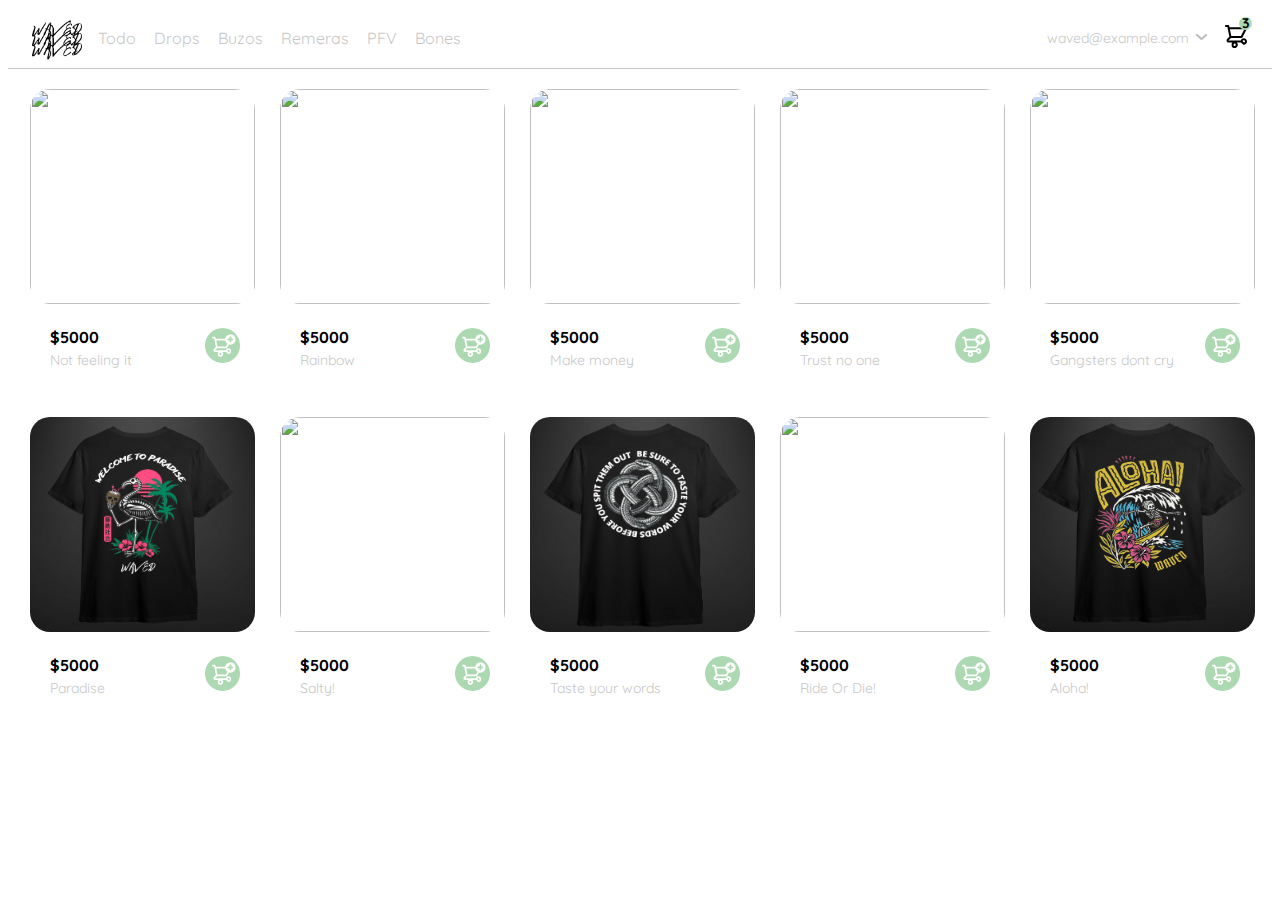
==== Waved-main/index.html @ 40919431 "first commit" ====
<!DOCTYPE html>
<html lang="en">
<head>
    <meta charset="UTF-8">
    <meta http-equiv="X-UA-Compatible" content="IE=edge">
    <meta name="viewport" content="width=device-width, initial-scale=1.0">
    <link rel="preconnect" href="https://fonts.gstatic.com" crossorigin>
    <link href="https://fonts.googleapis.com/css2?family=Quicksand:wght@300;500;700&display=swap" rel="stylesheet">
    <link rel="stylesheet" href="./styles.css">
    <title>Waved Authentic Brand</title>
</head>
<body>
    <nav>


        <div class="navbar-left">
            <img src="./logos/wavedd.svg.png" alt="logo" class="logo">

            <ul>
                <li>
                    <a href="-">Todo</a>
                </li>
                <li>
                    <a href="-">Drops</a>
                </li>
                <li>
                    <a href="-">Buzos</a>
                </li>
                <li>
                    <a href="-">Remeras</a>
                </li>
                <li>
                    <a href="-">PFV</a>
                </li>
                <li>
                    <a href="-">Bones</a>
                </li>
            </ul>
        </div>

        <div class="navbar-right">
            <ul>
            <li class="navbar-email">waved@example.com <img src="./icons/flechita.svg" alt=""></li>
            <li class="navbar-cart">
                <img src="./icons/icon_shopping_cart.svg" alt="carrito">
                <div>3</div>
            </li>
        </ul>
        </div>

        <div class="desktop inactive">
            <ul>
                <li>
                    <a href="/" class="title">My orders</a>
                </li>
                <li>
                    <a href="/">My account</a>
                </li>
                <li>
                    <a href="/">Sign Out</a>
                </li>
            </ul>
        </div>
    </nav>

    
    <aside class="product inactive">
        <div class="arrow">
            <img src="./icons/flechita.svg" alt="arrow">
            <p class="title">My order</p>
        </div>
        <div class="my-order-content">

            <div class="darken inactive"></div>

            <div class="shopping-cart">
            <figure>
                <img src="./logos/aloha!.PNG" alt="">
            </figure>
            <p>Aloha!</p>
            <p>$5.000</p>
            <img src="./icons/icon_close.png" alt="close" class="close">
        </div>

        <div class="shopping-cart">
            <figure>
                <img src="./logos/paradise.PNG" alt="">
            </figure>
            <p>Paradise!</p>
            <p>$5.000</p>
            <img src="./icons/icon_close.png" alt="close" class="close">

        </div>

        <div class="shopping-cart">
            <figure>
                <img src="./logos/salty.PNG" alt="">
            </figure>
            <p>Salty!</p>
            <p>$5.000</p>
            <img src="./icons/icon_close.png" alt="close" class="close">

        </div>
    </div>
    <div class="order">
        <p>
            <span>Total</span>
        </p>
        <p>
            $15.000
        </p>
    </div>
</div>
            <button class="primary-button add-to-cart"> 
                Checkout
            </button>
        </div>
    </aside>

    <aside class="product-detail inactive">
        <img src="./icons/icon_close.png" alt="close" class="product-close">
        <img src="./logos/paradise.PNG" alt="paradise">
        <div class="info">
            <p>$5.000</p>
            <p>Paradise!</p>
            <p>Remera diseñada desde 0 por Waved. Confeccionada con la mas alta calidad de materiales del mercado. WorlWide Shipping.</p>
            <button class="primary-button add-to-cart"> 
                <img src="./icons/bt_add_to_cart.svg" alt="add-cart">
                Add to cart
            </button>
        </div>
    </aside>

    <section class="main-container">
        <div class="cards-container">

            
        </div>
    </section>

    <script src="./main.js"></script>
</body>
</html>
---- Waved-main/styles.css ----
:root {
    --white: #ffffff;
    --black: #000000;
    --very-light-pink: #c7c7c7;
    --text-input-field: #f7f7f7;
    --dark: #232830;
    --hospital-green: #acd9b2;
    --sm: 14px;
    --md: 16px;
    --lg: 18px;
}
body {
    font-family: 'Quicksand', sans-serif;
    overflow-x: hidden
}

.inactive {
    display: none;
}


nav {
    display: flex;
    justify-content: space-between;
    padding: 0 24px;
    height: 60px;
    border-bottom: 1px solid var(--very-light-pink);
}
.darken{
    width: 100%;
    height: calc(100%);
    position: fixed;
    top: 0;
    background-color: rgba(0, 0, 0, 0.5);
}
.logo {
    width: 50px;
    height: 40px;
    margin-right: 7px;
    margin-top:12px;
    margin-left: 0px;
    padding-left: 0;
}
.navbar-left ul,
.navbar-right ul {
    list-style: none;
    padding: 0;
    margin-top: 0px;
    display: flex;
    align-items: center;
    height: 60px;
}
.navbar-left {
    display: flex;
    margin-left: 0px;
}
.navbar-left ul li a,
.navbar-right ul li a {
    text-decoration: none;
    color: var(--very-light-pink);
    border: 1px solid var(--white);
    padding: 8px;
    border-radius: 8px;
}
.navbar-left ul li a:hover,
.navbar-right ul li a:hover {
    border: 1px solid var(--white);
    color: var(--black);
}
.navbar-email {
    color: var(--very-light-pink);
    font-size: var(--sm);
    margin-right: 10px;
    cursor: pointer;
}
.navbar-email img {
    margin-left: 5px;
    transform: rotate(90deg);
}
.navbar-cart {
    position: relative;
    margin-left: 9px;
    cursor: pointer;
}
.navbar-cart:hover {
filter: invert(69%) sepia(22%) saturate(592%) hue-rotate(77deg)
brightness(97%) contrast(90%);
}
.navbar-cart div {
    width: 13px;
    height: 13px;
    background-color: var(--hospital-green);
    border-radius: 50%;
    font-size: var(--sm);
    font-weight: bold;
    position: absolute;
    top: -7px;
    right: -4px;
    display: flex;
    justify-content: center;
    align-items: center;
    cursor: pointer;
}


.desktop {
    position: absolute;
    top: 68px;
    right: 90px;
    background: var(--white);
    width: 100px;
    height: auto;
    border: 1px solid var(--very-light-pink);
    border-radius: 6px;
    padding: 20px 20px 0px 20px;
}
.desktop ul {
    list-style: none;
    padding: 0;
    margin: 0;
}
.desktop ul li {
    text-align: end;
    font-weight: bold;
}
.desktop ul li:nth-child(1),
.desktop ul li:nth-child(2) {
    font-weight: bold;
}
.desktop ul li:last-child {
    padding-top: 20px;
    border-top: 1px solid var(--very-light-pink);
}
.desktop ul li:last-child a {
    color: var(--hospital-green);
    font-size: var(--sm);
}
.desktop ul li a {
    color: var(--black);
    font-size: var(--sm);
    text-decoration: none;
    margin-bottom: 20px;
    display: inline-block;
}
/* Product detail aside */



.product{
    width: 360px;
    padding: 6px 24px;
    box-sizing: border-box;
    position: absolute;
    right: 0;
    background: var(--white);
}
.arrow {
    display: flex;
}
.arrow img {
    transform: rotate(180deg);
    margin-right: 14px;
    margin-bottom: 0px;
}
.title {
    font-size: var(--lg);
    font-weight: bold;
    margin-top: 0;
    margin-bottom: 2px;
    text-align: center;
}
.order {
    display: grid;
    grid-template-columns: auto 1fr;
    gap: 16px;
    align-items: center;
    background-color: var(--text-input-field);
    margin-bottom: 24px;
    border-radius: 8px;
    padding: 0 24px;

}
.order p:nth-child(1) {
    display: flex;
    flex-direction: column;
}

.order p span:nth-child(1) {
    font-size: var(--md);
    font-weight: bold;
}
.order p:nth-child(2) {
    text-align: end;
    font-weight: bold;
}
.shopping-cart figure img {
    width: 70px;
    height: 70px;
    border-radius: 20px;
    object-fit: cover;

}
.shopping-cart p:nth-child(2) {
    color: var(--very-light-pink);
}
.shopping-cart p:nth-child(3) {
    font-size: var(--md);
    font-weight: bold;
}
.shopping-cart {
    display: grid;
    grid-template-columns: auto 1fr auto auto;
    gap: 16px;
    margin-bottom: 1px;
    align-items: center;

}
.shopping-cart figure {
    margin: 0;

}
.primary-button {
    height: 50px;
    width: 100%;
    border: none;
    border-radius: 8px;
    color: var(--white);
    font-size: var(--md);
    font-weight: bold;
    background-color: var(--black);
    cursor: pointer;
    margin-bottom: 0;
    margin-top: 0;
}
.close {
    margin-right: 6px;
}

/* Productos! */

.cards-container {
    display: grid;
    grid-template-columns: repeat(auto-fill, 220px);
    gap: 30px;
    place-content: center;
    margin-top: 20px;
}
.product-card {
    width: 250px;
}

.product-card img {
    width: 225px;
    height: 215px;
    border-radius: 20px;
    margin-left: 0px;
    place-content: center;
    cursor: pointer;

}

.product-info {
    display: flex;
    justify-content: space-between;
    align-items: center;
    margin-right: 40px;
}
.product-info figure {
    margin: 0;
    margin-left: 10px;
}
.product-info figure img {
    width: 35px;
    height: 35px;
    margin-left: 5px;
    margin: 1rem 0;
    padding: 0.25rem 0;
    cursor: pointer;
}
.product-info div p:nth-child(1) {
    font-weight: bold;
    font-size: var(--md);
    margin-top: 0px;
    margin-bottom: 4px;
    margin-left: 20px;
}
.product-info div p:nth-child(2) {
    font-size: var(--sm);
    margin-top: 0;
    margin-bottom: 0;
    color: var(--very-light-pink);
    margin-left: 20px;
}

/* DETALLES DEL PRODUCTO */
.product-detail{
    width: 360px;
    padding-bottom: 24px;
    position: absolute;
    right: 0;
    background: var(--white);
    border-radius: 10px;

}
.product-detail > img:nth-child(1) {
    position: absolute;
    top: 12px;
    left: 12px;
}
.product-detail > img:nth-child(1):hover
{
    cursor: pointer;
}
.product-detail > img:nth-child(2) {
    width: 100%;
    height: 350px;
    object-fit: cover;
    border-radius: 0 0 20px 20px;
}
.product-close {
    display: flex;
    justify-content: center;
    align-items: center;
    top: 20px;
    left: 20px;
    position: absolute;
    background-color: var(--white);
    width: 9px;
    height: 9px;
    padding: 8px;
    border-radius: 50%;
    border: 1px solid var(--very-light-pink);
}
.info {
    margin: 24px 24px 0 24px;
}
.info p:nth-child(1) {
    font-weight: bold;
    font-size: var(--md);
    margin-top: 0;
    margin-bottom: 4px;
    text-align: center;
}
.info p:nth-child(2) {
    color: var(--very-light-pink);
    font-size: var(--md);
    margin-top: 0;
    margin-bottom: 20px;
    text-align: center;
}
.info p:nth-child(3) {
    color: var(--very-light-pink);
    font-size: var(--sm);
    margin-top: 0;
    margin-bottom: 20px;
    text-align: center;
}
.primary-button {
    height: 50px;
    width: 100%;
    border: none;
    border-radius: 8px;
    color: var(--white);
    font-size: var(--md);
    font-weight: bold;
    background-color: var(--hospital-green);
    cursor: pointer;
}
.add-to-cart {
    display: flex;
    align-items: center;
    justify-content: center;
}


@media (max-width: 640px) {
    .menu {
        display: block;
    }
    .navbar-left ul {
        display: none;
    }
    .navbar-email {
        display: none;
    }
    .desktop {
        display: none;
    }
    .product {
        width: 100%;
    }
    .cards-container {
        grid-template-columns: repeat(auto-fill, 140px);
    }
    .product-card {
        width: 140px;
    }
    .product-card img {
        width: 140px;
        height: 140px;
    }

}
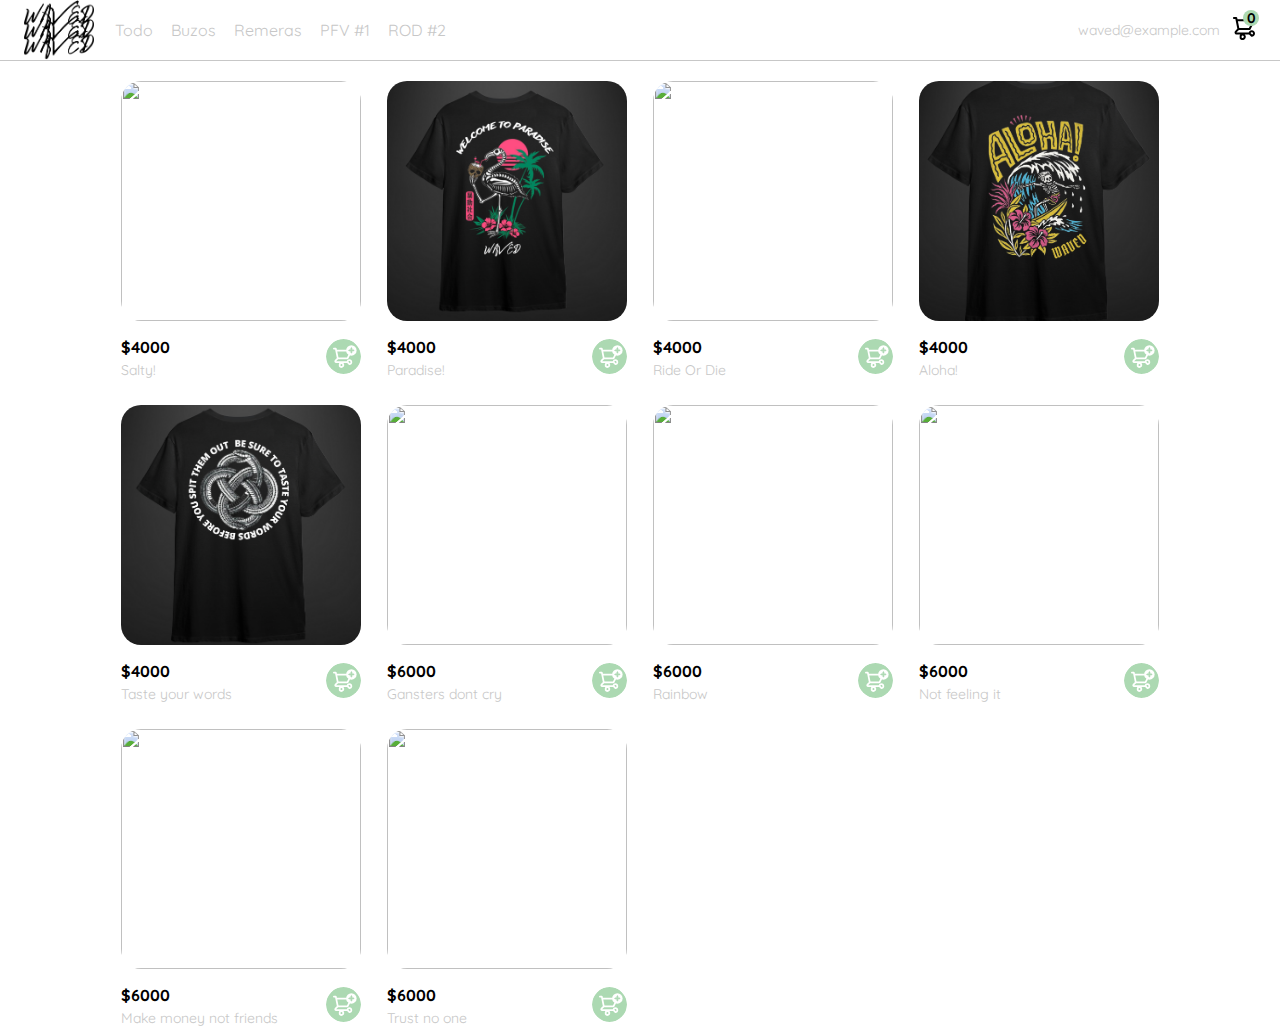
==== commit 55bc116e: ""Agregado funcionalidad carrito"" ====
--- a/Waved-main/index.html
+++ b/Waved-main/index.html
@@ -11,133 +11,136 @@
 </head>
 <body>
     <nav>
-
-
-        <div class="navbar-left">
-            <img src="./logos/wavedd.svg.png" alt="logo" class="logo">
-
-            <ul>
-                <li>
-                    <a href="-">Todo</a>
-                </li>
-                <li>
-                    <a href="-">Drops</a>
-                </li>
-                <li>
-                    <a href="-">Buzos</a>
-                </li>
-                <li>
-                    <a href="-">Remeras</a>
-                </li>
-                <li>
-                    <a href="-">PFV</a>
-                </li>
-                <li>
-                    <a href="-">Bones</a>
-                </li>
-            </ul>
-        </div>
-
-        <div class="navbar-right">
-            <ul>
-            <li class="navbar-email">waved@example.com <img src="./icons/flechita.svg" alt=""></li>
-            <li class="navbar-cart">
-                <img src="./icons/icon_shopping_cart.svg" alt="carrito">
-                <div>3</div>
+    <img src="./icons/icon_menu.svg" alt="menu" class="menu">
+    <div class="mobile-menu inactive">
+        <ul>
+            <li>
+            <a href="/">Todo</a>
+            </li>
+            <li>
+            <a href="/">Buzos</a>
+            </li>
+            <li>
+            <a href="/">Remeras</a>
+            </li>
+            <li>
+            <a href="/">PFV #1</a>
+            </li>
+            <li>
+            <a href="/">ROD #2</a>
+            </li>
+        </ul>
+        <ul>
+            <li>
+            <a href="/">Mis ordenes</a>
+            </li>
+            <li>
+            <a href="/">Mi cuenta</a>
+            </li>
+        </ul>
+        <ul>
+            <li>
+            <a href="/" class="email">Waved@example.com</a>
+            </li>
+            <li>
+            <a href="/" class="sign-out">Salir</a>
             </li>
         </ul>
         </div>
-
-        <div class="desktop inactive">
-            <ul>
-                <li>
-                    <a href="/" class="title">My orders</a>
-                </li>
-                <li>
-                    <a href="/">My account</a>
-                </li>
-                <li>
-                    <a href="/">Sign Out</a>
-                </li>
-            </ul>
+    <div class="navbar-left">
+        <img src="./logos/wavedd.svg.png" alt="logo" class="logo">
+        <ul>
+        <li>
+            <a href="/">Todo</a>
+        </li>
+        <li>
+            <a href="/">Buzos</a>
+        </li>
+        <li>
+            <a href="/">Remeras</a>
+        </li>
+        <li>
+            <a href="/">PFV #1</a>
+        </li>
+        <li>
+            <a href="/">ROD #2</a>
+        </li>
+        </ul>
+    </div>
+    <div class="navbar-right">
+        <ul>
+        <li class="navbar-email">waved@example.com
+        </li>
+        <li class="navbar-shopping-cart">
+            <img src="./icons/icon_shopping_cart.svg" alt="shopping cart">
+            <div>
+            0
+            </div>
+        </li>
+        </ul>
+    </div>
+    <div class="desktop-menu inactive">
+        <ul>
+            <li>
+            <a href="/" class="title">Mis ordenes</a>
+            </li>
+            <li>
+            <a href="/">Mi cuenta</a>
+            </li>
+            <li>
+            <a href="/">Salir</a>
+            </li>
+        </ul>
         </div>
     </nav>
 
-    
-    <aside class="product inactive">
-        <div class="arrow">
-            <img src="./icons/flechita.svg" alt="arrow">
-            <p class="title">My order</p>
-        </div>
-        <div class="my-order-content">
-
-            <div class="darken inactive"></div>
-
-            <div class="shopping-cart">
-            <figure>
-                <img src="./logos/aloha!.PNG" alt="">
-            </figure>
-            <p>Aloha!</p>
-            <p>$5.000</p>
-            <img src="./icons/icon_close.png" alt="close" class="close">
-        </div>
-
-        <div class="shopping-cart">
-            <figure>
-                <img src="./logos/paradise.PNG" alt="">
-            </figure>
-            <p>Paradise!</p>
-            <p>$5.000</p>
-            <img src="./icons/icon_close.png" alt="close" class="close">
-
-        </div>
-
-        <div class="shopping-cart">
-            <figure>
-                <img src="./logos/salty.PNG" alt="">
-            </figure>
-            <p>Salty!</p>
-            <p>$5.000</p>
-            <img src="./icons/icon_close.png" alt="close" class="close">
-
-        </div>
+    <aside class="product-detail inactive">
+    <div class="title-container">
+        <img src="./icons/flechita.svg" alt="arrow">
+        <p class="title">Mi compra</p>
     </div>
-    <div class="order">
+    <div class="my-order-content">
+    </div>
+        <div class="order">
         <p>
             <span>Total</span>
         </p>
-        <p>
-            $15.000
-        </p>
+        <p class="total">$560.00</p>
+        </div>
+    <div class="button-product-detail--container">
+        <button class="primary-button">
+        Finalizar compra
+        </button>
     </div>
-</div>
-            <button class="primary-button add-to-cart"> 
-                Checkout
-            </button>
-        </div>
     </aside>
-
-    <aside class="product-detail inactive">
-        <img src="./icons/icon_close.png" alt="close" class="product-close">
-        <img src="./logos/paradise.PNG" alt="paradise">
-        <div class="info">
-            <p>$5.000</p>
-            <p>Paradise!</p>
-            <p>Remera diseñada desde 0 por Waved. Confeccionada con la mas alta calidad de materiales del mercado. WorlWide Shipping.</p>
-            <button class="primary-button add-to-cart"> 
-                <img src="./icons/bt_add_to_cart.svg" alt="add-cart">
-                Add to cart
-            </button>
-        </div>
+    <aside class="product-detail-left inactive">
+    <div class="product-detail-close">
+        <img src="./icons/icon_close.png" alt="close">
+    </div>
+    <img src="https://images.pexels.com/photos/276517/pexels-photo-276517.jpeg?auto=compress&cs=tinysrgb&dpr=2&h=650&w=940" alt="bike">
+    <div class="product-info-left">
+        <p>$35,00</p>
+        <p>Bike</p>
+        <p>With its practical position, this bike also fulfills a decorative function, add your hall or workspace.</p>
+        <button class="primary-button add-to-cart-button">
+        <img src="./icons/bt_add_to_cart.svg" alt="add to cart">
+        Add to cart
+        </button>
+    </div>
     </aside>
-
+    
     <section class="main-container">
-        <div class="cards-container">
-
-            
-        </div>
+    <div class="cards-container">
+    </div>
     </section>
-
+    <div class="modal inactive">
+    <div class="modal-contenido">
+        <p class="modal-title">Solo podes adquirir UNA unidad por persona!</p>
+        <div class="boton-modal">
+        <p>Aceptar</p>
+    </div>
+    </div>
+    </div>
     <script src="./main.js"></script>
 </body>
 </html>--- a/Waved-main/styles.css
+++ b/Waved-main/styles.css
@@ -1,58 +1,52 @@
+*{
+    margin: 0;
+    padding: 0;
+   /*  box-sizing: border-box; */
+}
+
 :root {
-    --white: #ffffff;
+    --white: #FFFFFF;
     --black: #000000;
-    --very-light-pink: #c7c7c7;
-    --text-input-field: #f7f7f7;
-    --dark: #232830;
-    --hospital-green: #acd9b2;
+    --very-light-pink: #C7C7C7;
+    --text-input-field: #F7F7F7;
+    --hospital-green: #ACD9B2;
     --sm: 14px;
     --md: 16px;
     --lg: 18px;
 }
 body {
+    margin: 0;
     font-family: 'Quicksand', sans-serif;
-    overflow-x: hidden
-}
-
-.inactive {
-    display: none;
-}
-
-
+}
 nav {
     display: flex;
     justify-content: space-between;
     padding: 0 24px;
-    height: 60px;
     border-bottom: 1px solid var(--very-light-pink);
 }
-.darken{
-    width: 100%;
-    height: calc(100%);
-    position: fixed;
-    top: 0;
-    background-color: rgba(0, 0, 0, 0.5);
+.inactive{
+    display: none;
+}
+.menu {
+    display: none;
 }
 .logo {
-    width: 50px;
-    height: 40px;
-    margin-right: 7px;
-    margin-top:12px;
-    margin-left: 0px;
-    padding-left: 0;
+    width: 70px;
 }
 .navbar-left ul,
 .navbar-right ul {
     list-style: none;
     padding: 0;
-    margin-top: 0px;
+    margin: 0;
     display: flex;
     align-items: center;
     height: 60px;
 }
 .navbar-left {
     display: flex;
-    margin-left: 0px;
+}
+.navbar-left ul {
+    margin-left: 12px;
 }
 .navbar-left ul li a,
 .navbar-right ul li a {
@@ -64,110 +58,149 @@
 }
 .navbar-left ul li a:hover,
 .navbar-right ul li a:hover {
-    border: 1px solid var(--white);
+    border: 1px solid var(--black);
     color: var(--black);
 }
 .navbar-email {
-    color: var(--very-light-pink);
-    font-size: var(--sm);
-    margin-right: 10px;
-    cursor: pointer;
-}
-.navbar-email img {
-    margin-left: 5px;
-    transform: rotate(90deg);
-}
-.navbar-cart {
     position: relative;
-    margin-left: 9px;
-    cursor: pointer;
-}
-.navbar-cart:hover {
-filter: invert(69%) sepia(22%) saturate(592%) hue-rotate(77deg)
-brightness(97%) contrast(90%);
-}
-.navbar-cart div {
-    width: 13px;
-    height: 13px;
+    color: var(--very-light-pink);
+    font-size: var(--sm);
+    margin-right: 12px;
+    cursor: pointer;
+}
+.navbar-shopping-cart {
+    position: relative;
+    cursor: pointer;
+}
+.navbar-shopping-cart div {
+    width: 16px;
+    height: 16px;
     background-color: var(--hospital-green);
     border-radius: 50%;
     font-size: var(--sm);
     font-weight: bold;
     position: absolute;
-    top: -7px;
-    right: -4px;
+    top: -6px;
+    right: -3px;
     display: flex;
     justify-content: center;
     align-items: center;
-    cursor: pointer;
-}
-
-
-.desktop {
-    position: absolute;
-    top: 68px;
-    right: 90px;
-    background: var(--white);
-    width: 100px;
+}
+
+.desktop-menu {
+    position: absolute;
+    background-color: var(--white);
+    top: 60px;
+    right: 60px;
+    width: 120px;
     height: auto;
     border: 1px solid var(--very-light-pink);
-    border-radius: 6px;
-    padding: 20px 20px 0px 20px;
-}
-.desktop ul {
+    border-top: none;
+    border-radius: 0 0 6px 6px;
+    padding: 20px 10px 0 10px;
+}
+.desktop-menu ul {
     list-style: none;
     padding: 0;
     margin: 0;
 }
-.desktop ul li {
+.desktop-menu ul li {
     text-align: end;
-    font-weight: bold;
-}
-.desktop ul li:nth-child(1),
-.desktop ul li:nth-child(2) {
-    font-weight: bold;
-}
-.desktop ul li:last-child {
+}
+.desktop-menu ul li:nth-child(1),
+.desktop-menu ul li:nth-child(2) {
+    font-weight: bold;
+}
+.desktop-menu ul li:last-child {
     padding-top: 20px;
     border-top: 1px solid var(--very-light-pink);
 }
-.desktop ul li:last-child a {
-    color: var(--hospital-green);
-    font-size: var(--sm);
-}
-.desktop ul li a {
-    color: var(--black);
-    font-size: var(--sm);
+.desktop-menu ul li:last-child a {
+    color: red;
+    font-size: var(--sm);
+}
+.desktop-menu ul li a {
+    color: var(--back);
     text-decoration: none;
     margin-bottom: 20px;
     display: inline-block;
 }
-/* Product detail aside */
-
-
-
-.product{
+
+.mobile-menu {
+    width: calc(100% - 24px);
+    height: 100%;
+    background-color: var(--white);
+    position: absolute;
+    top: 60px;
+    left: 0;
+    padding-left: 24px;
+    overflow-y: hidden;
+
+}
+.mobile-menu a {
+    text-decoration: none;
+    color: var(--black);
+    font-weight: bold;
+    /* margin-bottom: 24px; */
+}
+.mobile-menu ul {
+    padding: 0;
+    margin: 24px 0 0;
+    list-style: none;
+}
+.mobile-menu ul:nth-child(1) {
+    border-bottom: 1px solid var(--very-light-pink);}
+.mobile-menu ul li {
+    margin-bottom: 24px;
+}
+.email {
+    font-size: var(--sm);
+    font-weight: 300 !important;
+}
+.sign-out {
+    font-size: var(--sm);
+    color: red !important;
+}
+
+.product-detail {
     width: 360px;
-    padding: 6px 24px;
+    
+    padding: 0 0 15px 24px;
+    background-color: var(--white);
     box-sizing: border-box;
     position: absolute;
     right: 0;
-    background: var(--white);
-}
-.arrow {
-    display: flex;
-}
-.arrow img {
+}
+.button-product-detail--container{
+    padding-right: 10px;
+}
+
+.my-order-content{
+    max-height: 420px;
+    overflow-y: auto;
+    padding-right: 10px;
+}
+
+::-webkit-scrollbar{
+    width: 5px;
+}
+::-webkit-scrollbar-thumb{
+    background: var(--black);
+    border-radius: 5px;
+}
+
+
+.title-container {
+    display: flex;
+    padding: 15px 0;
+}
+.title-container img {
     transform: rotate(180deg);
     margin-right: 14px;
-    margin-bottom: 0px;
 }
 .title {
     font-size: var(--lg);
     font-weight: bold;
-    margin-top: 0;
-    margin-bottom: 2px;
-    text-align: center;
 }
 .order {
     display: grid;
@@ -176,15 +209,16 @@
     align-items: center;
     background-color: var(--text-input-field);
     margin-bottom: 24px;
+    margin-right: 10px;
     border-radius: 8px;
-    padding: 0 24px;
+    padding: 10px 24px;
+    border-top: 2px solid var(--black);
 
 }
 .order p:nth-child(1) {
     display: flex;
     flex-direction: column;
 }
-
 .order p span:nth-child(1) {
     font-size: var(--md);
     font-weight: bold;
@@ -192,13 +226,22 @@
 .order p:nth-child(2) {
     text-align: end;
     font-weight: bold;
+}
+.shopping-cart {
+    display: grid;
+    grid-template-columns: auto 1fr auto auto;
+    gap: 16px;
+    margin-bottom: 24px;
+    align-items: center;
+}
+.shopping-cart figure {
+    margin: 0;
 }
 .shopping-cart figure img {
     width: 70px;
     height: 70px;
     border-radius: 20px;
     object-fit: cover;
-
 }
 .shopping-cart p:nth-child(2) {
     color: var(--very-light-pink);
@@ -207,197 +250,205 @@
     font-size: var(--md);
     font-weight: bold;
 }
-.shopping-cart {
+.primary-button {
+    background-color: var(--black);
+    border-radius: 8px;
+    border: none;
+    color: var(--white);
+    width: 100%;
+    cursor: pointer;
+    font-size: var(--md);
+    font-weight: bold;
+    height: 50px;
+}
+
+.removeList{
+    cursor: pointer;
+}
+
+.cards-container {
+    margin-top: 20px;
     display: grid;
-    grid-template-columns: auto 1fr auto auto;
-    gap: 16px;
-    margin-bottom: 1px;
-    align-items: center;
-
-}
-.shopping-cart figure {
-    margin: 0;
-
-}
-.primary-button {
-    height: 50px;
-    width: 100%;
-    border: none;
-    border-radius: 8px;
-    color: var(--white);
-    font-size: var(--md);
-    font-weight: bold;
-    background-color: var(--black);
-    cursor: pointer;
-    margin-bottom: 0;
-    margin-top: 0;
-}
-.close {
-    margin-right: 6px;
-}
-
-/* Productos! */
-
-.cards-container {
-    display: grid;
-    grid-template-columns: repeat(auto-fill, 220px);
-    gap: 30px;
+    grid-template-columns: repeat(auto-fill, 240px);
+    gap: 26px;
     place-content: center;
-    margin-top: 20px;
 }
 .product-card {
-    width: 250px;
-}
-
+    width: 240px;
+}
 .product-card img {
-    width: 225px;
-    height: 215px;
+    width: 240px;
+    height: 240px;
     border-radius: 20px;
-    margin-left: 0px;
-    place-content: center;
-    cursor: pointer;
-
-}
-
+    object-fit: cover;
+    cursor: pointer;
+}
 .product-info {
     display: flex;
     justify-content: space-between;
     align-items: center;
-    margin-right: 40px;
+    margin-top: 12px;
 }
 .product-info figure {
     margin: 0;
-    margin-left: 10px;
 }
 .product-info figure img {
     width: 35px;
     height: 35px;
-    margin-left: 5px;
-    margin: 1rem 0;
-    padding: 0.25rem 0;
-    cursor: pointer;
 }
 .product-info div p:nth-child(1) {
     font-weight: bold;
     font-size: var(--md);
-    margin-top: 0px;
+    margin-top: 0;
     margin-bottom: 4px;
-    margin-left: 20px;
 }
 .product-info div p:nth-child(2) {
     font-size: var(--sm);
     margin-top: 0;
     margin-bottom: 0;
     color: var(--very-light-pink);
-    margin-left: 20px;
-}
-
-/* DETALLES DEL PRODUCTO */
-.product-detail{
+}
+
+
+.product-detail-left {
     width: 360px;
     padding-bottom: 24px;
     position: absolute;
+    background-color: var(--white);
     right: 0;
+}
+.product-detail-close {
     background: var(--white);
-    border-radius: 10px;
-
-}
-.product-detail > img:nth-child(1) {
-    position: absolute;
-    top: 12px;
-    left: 12px;
-}
-.product-detail > img:nth-child(1):hover
-{
-    cursor: pointer;
-}
-.product-detail > img:nth-child(2) {
+    width: 14px;
+    height: 14px;
+    position: absolute;
+    top: 24px;
+    left: 24px;
+    z-index: 2;
+    padding: 12px;
+    border-radius: 50%;
+}
+.product-detail-close:hover {
+    cursor: pointer;
+}
+.product-detail-left > img:nth-child(2) {
     width: 100%;
-    height: 350px;
+    height: 360px;
     object-fit: cover;
     border-radius: 0 0 20px 20px;
 }
-.product-close {
-    display: flex;
-    justify-content: center;
-    align-items: center;
-    top: 20px;
-    left: 20px;
-    position: absolute;
-    background-color: var(--white);
-    width: 9px;
-    height: 9px;
-    padding: 8px;
-    border-radius: 50%;
-    border: 1px solid var(--very-light-pink);
-}
-.info {
+.product-info-left {
     margin: 24px 24px 0 24px;
 }
-.info p:nth-child(1) {
+.product-info-left p:nth-child(1) {
     font-weight: bold;
     font-size: var(--md);
     margin-top: 0;
     margin-bottom: 4px;
-    text-align: center;
-}
-.info p:nth-child(2) {
+}
+.product-info-left p:nth-child(2) {
     color: var(--very-light-pink);
     font-size: var(--md);
     margin-top: 0;
-    margin-bottom: 20px;
-    text-align: center;
-}
-.info p:nth-child(3) {
+    margin-bottom: 36px;
+}
+.product-info-left p:nth-child(3) {
     color: var(--very-light-pink);
     font-size: var(--sm);
     margin-top: 0;
-    margin-bottom: 20px;
-    text-align: center;
-}
-.primary-button {
+    margin-bottom: 36px;
+}
+/* .primary-button {
+    background-color: var(--hospital-green);
+    border-radius: 8px;
+    border: none;
+    color: var(--white);
+    width: 100%;
+    cursor: pointer;
+    font-size: var(--md);
+    font-weight: bold;
     height: 50px;
+  } */
+.add-to-cart-button {
+    display: flex;
+    align-items: center;
+    justify-content: center;
+}
+.modal{
     width: 100%;
-    border: none;
-    border-radius: 8px;
+    height: 100vh;
+    place-content: center;
+    background-color: rgba(255, 99, 71, 0.317);
+    position: fixed;
+    top: 0;
+    left: 0; 
+}
+.modal-contenido{
+    width: 400px;
+    height: 200px;
+    background-color: var(--white);
+    display: grid;
+    grid-template-rows: 1fr auto;
+    align-items: center;
+    place-content: center;
+    border-radius: 20px;
+}
+
+.boton-modal{
+    display: flex;
+    align-items: center;
+    justify-content: center;
+    height: 80px;
+}
+.boton-modal p{
+    display: inline-block;
+    padding: 10px 20px;
+    background-color: tomato;
     color: var(--white);
-    font-size: var(--md);
-    font-weight: bold;
-    background-color: var(--hospital-green);
-    cursor: pointer;
-}
-.add-to-cart {
-    display: flex;
-    align-items: center;
-    justify-content: center;
-}
+    border-radius: 10px;
+    opacity: 0.8;
+    cursor: pointer;
+}
+.boton-modal p:hover{
+    opacity: 1;
+}
+
 
 
 @media (max-width: 640px) {
     .menu {
         display: block;
     }
+
     .navbar-left ul {
         display: none;
     }
-    .navbar-email {
+
+    .navbar-email,
+    .desktop-menu {
         display: none;
     }
-    .desktop {
-        display: none;
-    }
-    .product {
+
+    .product-detail,
+    .product-detail-left {
         width: 100%;
     }
+
     .cards-container {
         grid-template-columns: repeat(auto-fill, 140px);
     }
+
     .product-card {
         width: 140px;
     }
+
     .product-card img {
         width: 140px;
         height: 140px;
     }
-
+}
+@media (min-width: 641px){
+    .mobile-menu{
+        display: none;
+    }
 }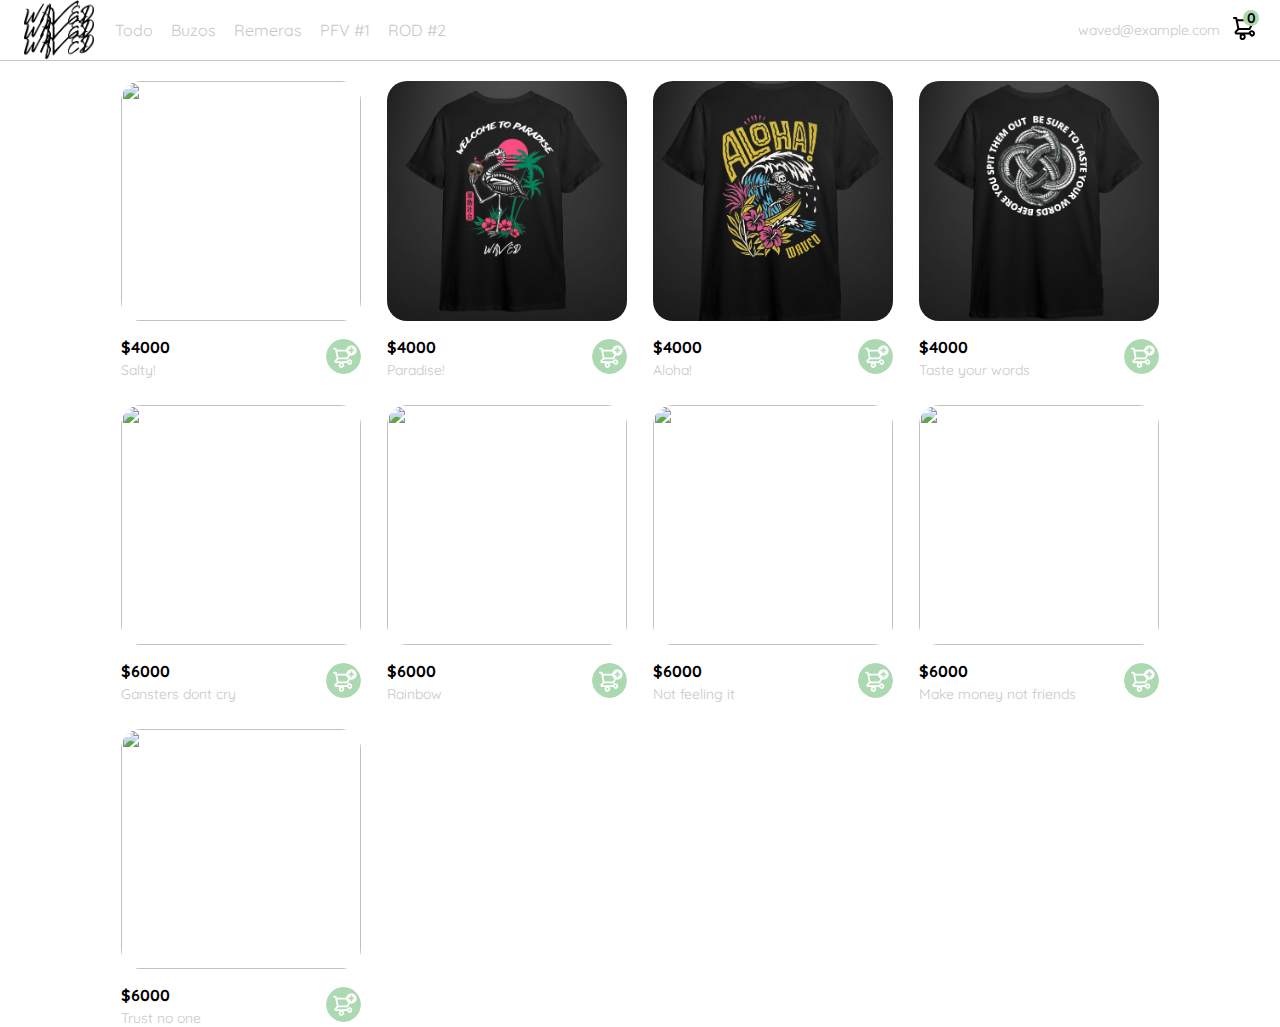
==== commit b5473191: "quitada imagen de carrito" ====
--- a/Waved-main/index.html
+++ b/Waved-main/index.html
@@ -15,35 +15,35 @@
     <div class="mobile-menu inactive">
         <ul>
             <li>
-            <a href="/">Todo</a>
+            <a href="#">Todo</a>
             </li>
             <li>
-            <a href="/">Buzos</a>
+            <a href="#">Buzos</a>
             </li>
             <li>
-            <a href="/">Remeras</a>
+            <a href="#">Remeras</a>
             </li>
             <li>
             <a href="/">PFV #1</a>
             </li>
             <li>
-            <a href="/">ROD #2</a>
+            <a href="#">ROD #2</a>
             </li>
         </ul>
         <ul>
             <li>
-            <a href="/">Mis ordenes</a>
+            <a href="#">Mis ordenes</a>
             </li>
             <li>
-            <a href="/">Mi cuenta</a>
+            <a href="#">Mi cuenta</a>
             </li>
         </ul>
         <ul>
             <li>
-            <a href="/" class="email">Waved@example.com</a>
+            <a href="#" class="email">Waved@example.com</a>
             </li>
             <li>
-            <a href="/" class="sign-out">Salir</a>
+            <a href="#" class="sign-out">Salir</a>
             </li>
         </ul>
         </div>
@@ -51,19 +51,19 @@
         <img src="./logos/wavedd.svg.png" alt="logo" class="logo">
         <ul>
         <li>
-            <a href="/">Todo</a>
+            <a href="#">Todo</a>
         </li>
         <li>
-            <a href="/">Buzos</a>
+            <a href="#">Buzos</a>
         </li>
         <li>
-            <a href="/">Remeras</a>
+            <a href="#">Remeras</a>
         </li>
         <li>
-            <a href="/">PFV #1</a>
+            <a href="#">PFV #1</a>
         </li>
         <li>
-            <a href="/">ROD #2</a>
+            <a href="#">ROD #2</a>
         </li>
         </ul>
     </div>
@@ -96,7 +96,7 @@
 
     <aside class="product-detail inactive">
     <div class="title-container">
-        <img src="./icons/flechita.svg" alt="arrow">
+        <img src="./icons/flechita.svg" alt="arrow" class="arrow">
         <p class="title">Mi compra</p>
     </div>
     <div class="my-order-content">
@@ -123,7 +123,6 @@
         <p>Bike</p>
         <p>With its practical position, this bike also fulfills a decorative function, add your hall or workspace.</p>
         <button class="primary-button add-to-cart-button">
-        <img src="./icons/bt_add_to_cart.svg" alt="add to cart">
         Add to cart
         </button>
     </div>
--- a/Waved-main/styles.css
+++ b/Waved-main/styles.css
@@ -58,7 +58,6 @@
 }
 .navbar-left ul li a:hover,
 .navbar-right ul li a:hover {
-    border: 1px solid var(--black);
     color: var(--black);
 }
 .navbar-email {
@@ -227,6 +226,9 @@
     text-align: end;
     font-weight: bold;
 }
+.arrow {
+    cursor: pointer;
+}
 .shopping-cart {
     display: grid;
     grid-template-columns: auto 1fr auto auto;
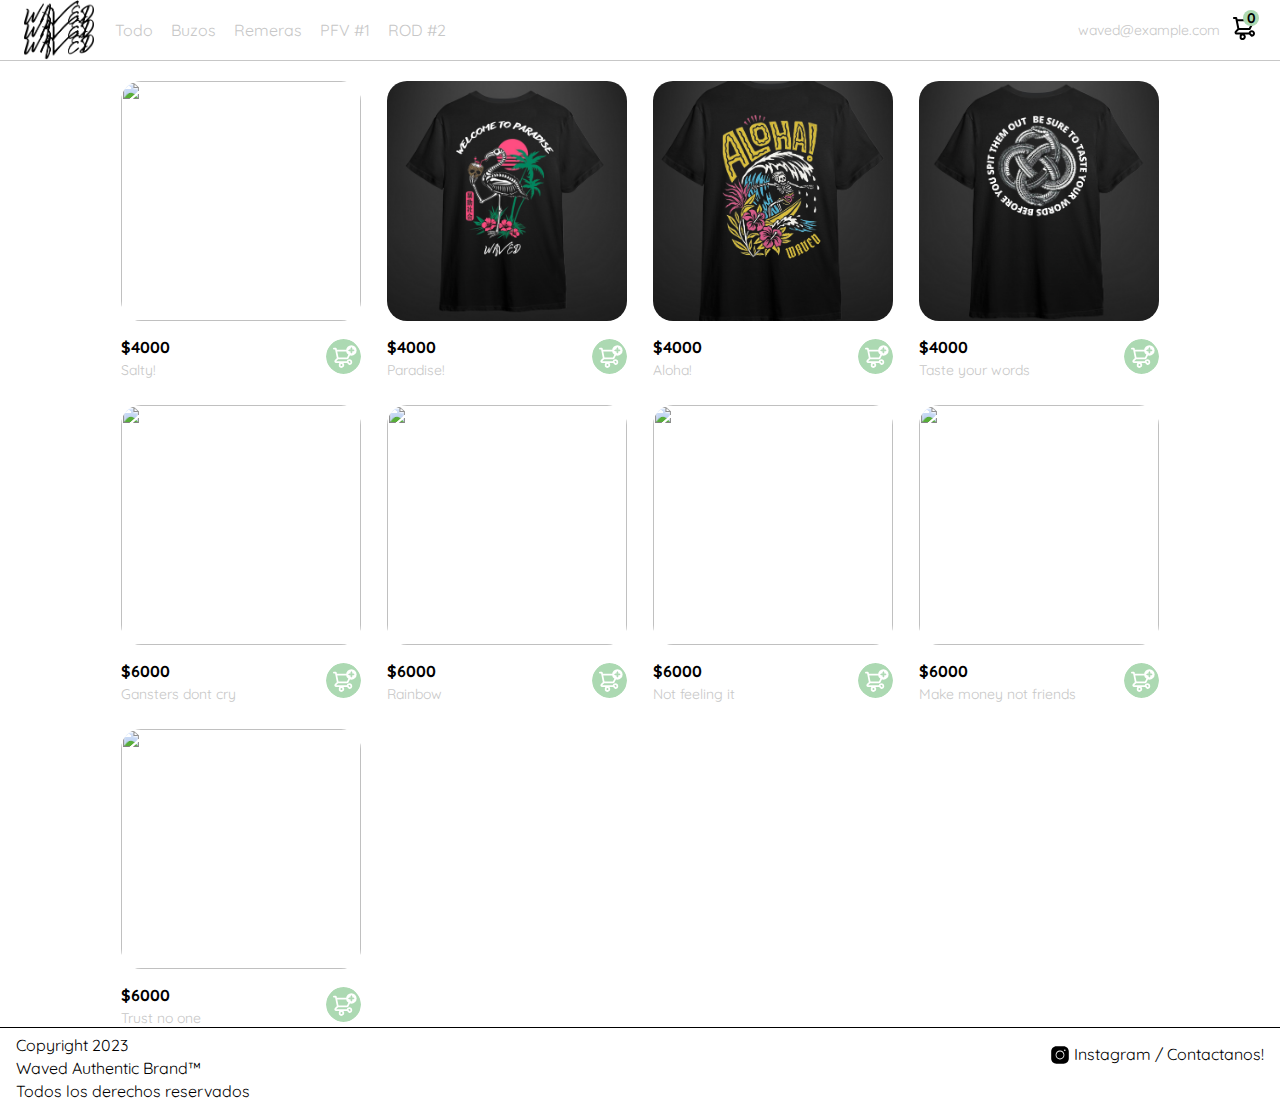
==== commit 361d91dd: "Footer y detalles!" ====
--- a/Waved-main/index.html
+++ b/Waved-main/index.html
@@ -7,6 +7,7 @@
     <link rel="preconnect" href="https://fonts.gstatic.com" crossorigin>
     <link href="https://fonts.googleapis.com/css2?family=Quicksand:wght@300;500;700&display=swap" rel="stylesheet">
     <link rel="stylesheet" href="./styles.css">
+    <link rel="icon" href="./icons/wavedd.ico">
     <title>Waved Authentic Brand</title>
 </head>
 <body>
@@ -140,6 +141,16 @@
     </div>
     </div>
     </div>
+    <footer class="pie">
+        <section>
+            <img src="./icons/icons8-instagram.svg">
+        <a href="https://www.instagram.com/waved.ar/?hl=en" target="_blank">Instagram /</a>
+        <a href="mailto:arguellomati12@gmail.com">Contactanos!</a>
+        </section>
+        <p>Copyright 2023</p><br>
+        <p>Waved Authentic Brand™</p><br>
+        <p>Todos los derechos reservados</p>
+    </footer>
     <script src="./main.js"></script>
 </body>
 </html>--- a/Waved-main/styles.css
+++ b/Waved-main/styles.css
@@ -17,6 +17,9 @@
 body {
     margin: 0;
     font-family: 'Quicksand', sans-serif;
+    display: flex;
+    flex-direction: column;
+    min-height: 100vh;
 }
 nav {
     display: flex;
@@ -66,6 +69,10 @@
     font-size: var(--sm);
     margin-right: 12px;
     cursor: pointer;
+}
+.navbar-email:hover {
+    transition: color 0.3s ease;
+    color: black;
 }
 .navbar-shopping-cart {
     position: relative;
@@ -415,7 +422,35 @@
     opacity: 1;
 }
 
-
+footer {
+    background-color: white;
+    padding: 1rem;
+    color: black;
+    margin-top: auto;
+    border-top: 1px solid black;
+}
+
+footer section {
+    float: right;
+}
+footer section img {
+    height: 20px;
+    margin-bottom: -5px;
+}
+footer p {
+    margin: 0;
+    line-height: 3px;
+}
+
+footer a {
+    transition: color 0.3s ease;
+    color: black;
+    text-decoration: none;
+}
+
+footer a:hover {
+    color: red;
+}
 
 @media (max-width: 640px) {
     .menu {
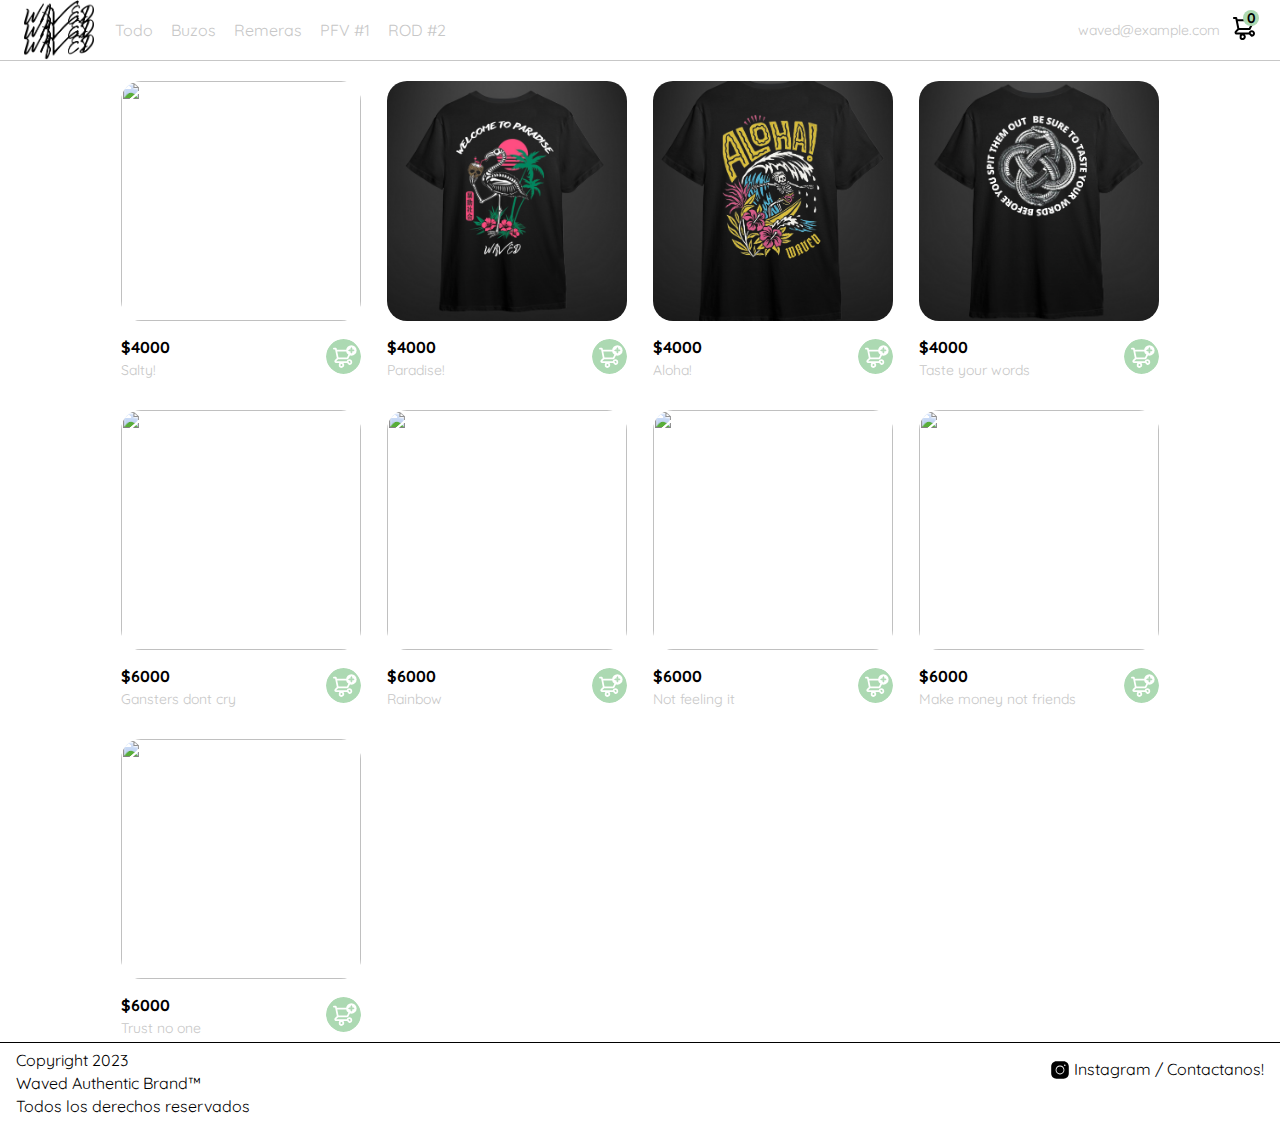
==== commit 893ce90d: "correccion footer" ====
--- a/Waved-main/index.html
+++ b/Waved-main/index.html
@@ -141,8 +141,8 @@
     </div>
     </div>
     </div>
-    <footer class="pie">
-        <section>
+    <footer>
+        <section class="celular">
             <img src="./icons/icons8-instagram.svg">
         <a href="https://www.instagram.com/waved.ar/?hl=en" target="_blank">Instagram /</a>
         <a href="mailto:arguellomati12@gmail.com">Contactanos!</a>
--- a/Waved-main/styles.css
+++ b/Waved-main/styles.css
@@ -62,6 +62,7 @@
 .navbar-left ul li a:hover,
 .navbar-right ul li a:hover {
     color: var(--black);
+    transition: color 0.3s ease;
 }
 .navbar-email {
     position: relative;
@@ -170,12 +171,15 @@
 
 .product-detail {
     width: 360px;
-    
     padding: 0 0 15px 24px;
     background-color: var(--white);
     box-sizing: border-box;
     position: absolute;
     right: 0;
+    margin-top: 60px;
+    border: 1px solid var(--very-light-pink);
+    border-top: none;
+    border-radius: 0 0 6px 6px;
 }
 .button-product-detail--container{
     padding-right: 10px;
@@ -297,6 +301,7 @@
     justify-content: space-between;
     align-items: center;
     margin-top: 12px;
+    margin-bottom: 5px;
 }
 .product-info figure {
     margin: 0;
@@ -483,6 +488,9 @@
         width: 140px;
         height: 140px;
     }
+    .celular {
+        visibility: hidden;
+    }
 }
 @media (min-width: 641px){
     .mobile-menu{
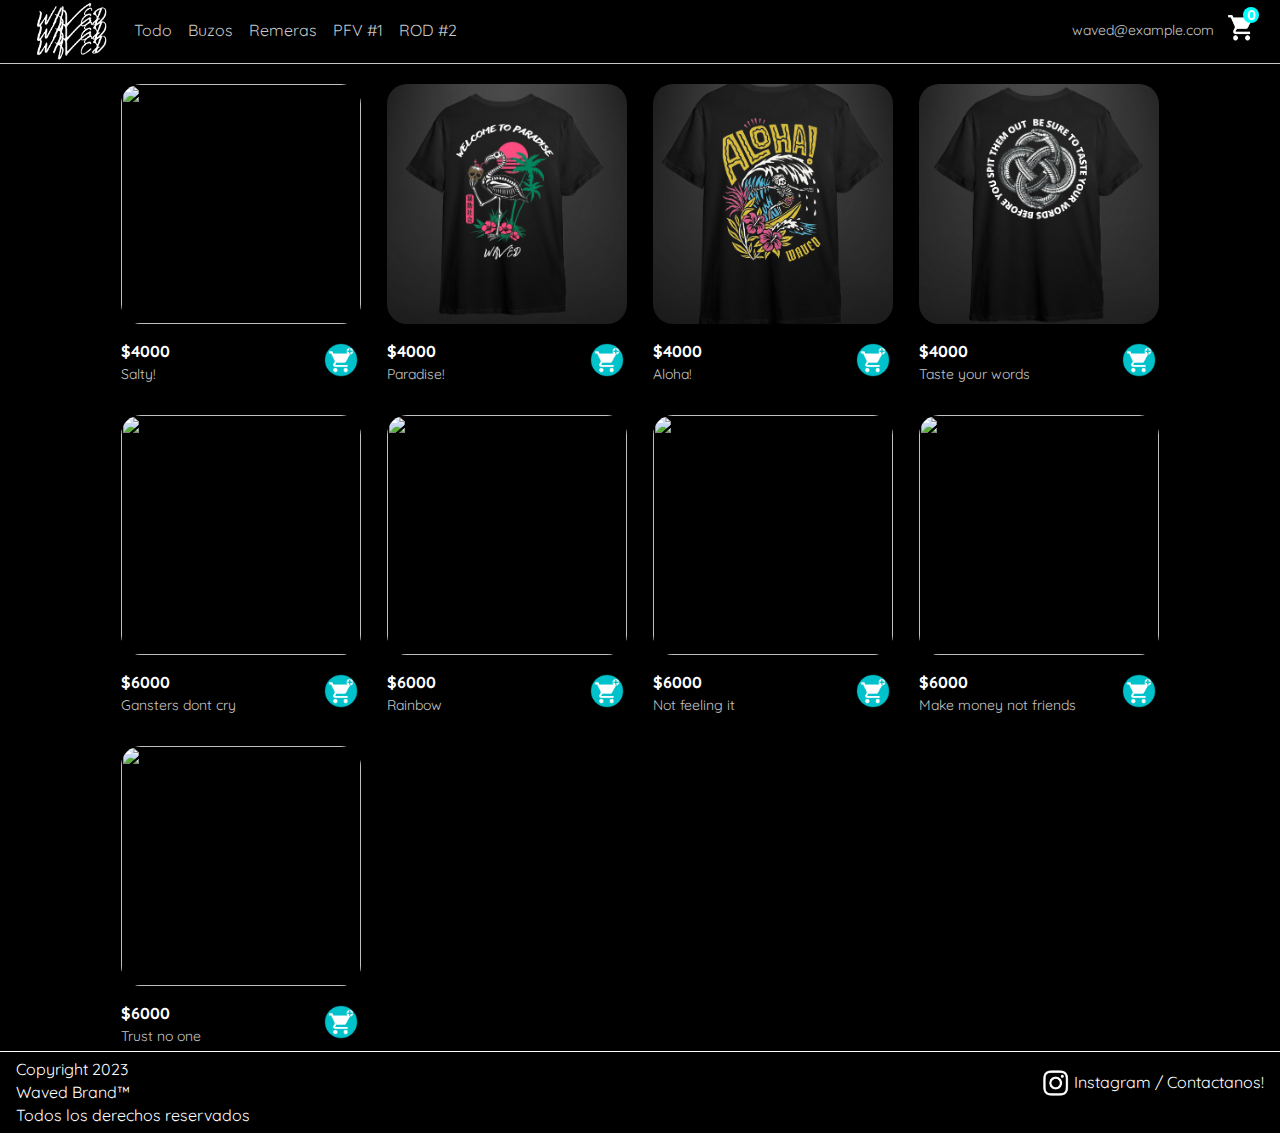
==== commit a3dca65d: "All Black page" ====
--- a/Waved-main/index.html
+++ b/Waved-main/index.html
@@ -12,7 +12,7 @@
 </head>
 <body>
     <nav>
-    <img src="./icons/icon_menu.svg" alt="menu" class="menu">
+    <img src="./icons/menuhambur.png" alt="menu" class="menu">
     <div class="mobile-menu inactive">
         <ul>
             <li>
@@ -49,7 +49,7 @@
         </ul>
         </div>
     <div class="navbar-left">
-        <img src="./logos/wavedd.svg.png" alt="logo" class="logo">
+        <img src="./icons/wavedblanco.png" alt="logo" class="logo">
         <ul>
         <li>
             <a href="#">Todo</a>
@@ -73,7 +73,7 @@
         <li class="navbar-email">waved@example.com
         </li>
         <li class="navbar-shopping-cart">
-            <img src="./icons/icon_shopping_cart.svg" alt="shopping cart">
+            <img src="./icons/carrito.png" alt="shopping cart">
             <div>
             0
             </div>
@@ -143,12 +143,12 @@
     </div>
     <footer>
         <section class="celular">
-            <img src="./icons/icons8-instagram.svg">
+            <img src="./icons/instablanco.png">
         <a href="https://www.instagram.com/waved.ar/?hl=en" target="_blank">Instagram /</a>
         <a href="mailto:arguellomati12@gmail.com">Contactanos!</a>
         </section>
         <p>Copyright 2023</p><br>
-        <p>Waved Authentic Brand™</p><br>
+        <p>Waved Brand™</p><br>
         <p>Todos los derechos reservados</p>
     </footer>
     <script src="./main.js"></script>
--- a/Waved-main/styles.css
+++ b/Waved-main/styles.css
@@ -2,6 +2,7 @@
     margin: 0;
     padding: 0;
    /*  box-sizing: border-box; */
+    background-color: #000000;
 }
 
 :root {
@@ -20,6 +21,7 @@
     display: flex;
     flex-direction: column;
     min-height: 100vh;
+    color: white;
 }
 nav {
     display: flex;
@@ -32,9 +34,13 @@
 }
 .menu {
     display: none;
+    height: 50px;
+    width: 40px;
+    margin-left: -18px;
+    margin-top: 5px;
 }
 .logo {
-    width: 70px;
+    width: 90px;
 }
 .navbar-left ul,
 .navbar-right ul {
@@ -55,13 +61,13 @@
 .navbar-right ul li a {
     text-decoration: none;
     color: var(--very-light-pink);
-    border: 1px solid var(--white);
+
     padding: 8px;
     border-radius: 8px;
 }
 .navbar-left ul li a:hover,
 .navbar-right ul li a:hover {
-    color: var(--black);
+    color: aqua;
     transition: color 0.3s ease;
 }
 .navbar-email {
@@ -73,16 +79,20 @@
 }
 .navbar-email:hover {
     transition: color 0.3s ease;
-    color: black;
-}
-.navbar-shopping-cart {
+    color: aqua;
+}
+.navbar-shopping-cart{
     position: relative;
     cursor: pointer;
+}
+.navbar-shopping-cart img {
+    width: 30px;
+    height: 30px;
 }
 .navbar-shopping-cart div {
     width: 16px;
     height: 16px;
-    background-color: var(--hospital-green);
+    background-color: aqua;
     border-radius: 50%;
     font-size: var(--sm);
     font-weight: bold;
@@ -96,7 +106,7 @@
 
 .desktop-menu {
     position: absolute;
-    background-color: var(--white);
+    color: var(--white);
     top: 60px;
     right: 60px;
     width: 120px;
@@ -105,6 +115,7 @@
     border-top: none;
     border-radius: 0 0 6px 6px;
     padding: 20px 10px 0 10px;
+    margin-top: 3px;
 }
 .desktop-menu ul {
     list-style: none;
@@ -136,7 +147,7 @@
 .mobile-menu {
     width: calc(100% - 24px);
     height: 100%;
-    background-color: var(--white);
+    color: var(--white);
     position: absolute;
     top: 60px;
     left: 0;
@@ -146,7 +157,7 @@
 }
 .mobile-menu a {
     text-decoration: none;
-    color: var(--black);
+    color: white;
     font-weight: bold;
     /* margin-bottom: 24px; */
 }
@@ -172,11 +183,11 @@
 .product-detail {
     width: 360px;
     padding: 0 0 15px 24px;
-    background-color: var(--white);
+    color: var(--white);
     box-sizing: border-box;
     position: absolute;
     right: 0;
-    margin-top: 60px;
+    margin-top: 63px;
     border: 1px solid var(--very-light-pink);
     border-top: none;
     border-radius: 0 0 6px 6px;
@@ -195,11 +206,9 @@
     width: 5px;
 }
 ::-webkit-scrollbar-thumb{
-    background: var(--black);
+    background: white;
     border-radius: 5px;
 }
-
-
 .title-container {
     display: flex;
     padding: 15px 0;
@@ -217,13 +226,12 @@
     grid-template-columns: auto 1fr;
     gap: 16px;
     align-items: center;
-    background-color: var(--text-input-field);
+    color: var(--text-input-field);
     margin-bottom: 24px;
     margin-right: 10px;
     border-radius: 8px;
     padding: 10px 24px;
     border-top: 2px solid var(--black);
-
 }
 .order p:nth-child(1) {
     display: flex;
@@ -264,10 +272,10 @@
     font-weight: bold;
 }
 .primary-button {
-    background-color: var(--black);
+    background-color: white;
     border-radius: 8px;
     border: none;
-    color: var(--white);
+    color: black;
     width: 100%;
     cursor: pointer;
     font-size: var(--md);
@@ -307,8 +315,8 @@
     margin: 0;
 }
 .product-info figure img {
-    width: 35px;
-    height: 35px;
+    width: 40px;
+    height: 40px;
 }
 .product-info div p:nth-child(1) {
     font-weight: bold;
@@ -328,11 +336,10 @@
     width: 360px;
     padding-bottom: 24px;
     position: absolute;
-    background-color: var(--white);
+    color: var(--white);
     right: 0;
 }
 .product-detail-close {
-    background: var(--white);
     width: 14px;
     height: 14px;
     position: absolute;
@@ -400,7 +407,7 @@
 .modal-contenido{
     width: 400px;
     height: 200px;
-    background-color: var(--white);
+    color: var(--white);
     display: grid;
     grid-template-rows: 1fr auto;
     align-items: center;
@@ -428,19 +435,20 @@
 }
 
 footer {
-    background-color: white;
+    color: white;
     padding: 1rem;
-    color: black;
+    color: white;
     margin-top: auto;
-    border-top: 1px solid black;
+    border-top: 1px solid white;
 }
 
 footer section {
     float: right;
+    color: white;
 }
 footer section img {
-    height: 20px;
-    margin-bottom: -5px;
+    height: 30px;
+    margin-bottom: -10px;
 }
 footer p {
     margin: 0;
@@ -449,7 +457,7 @@
 
 footer a {
     transition: color 0.3s ease;
-    color: black;
+    color: white;
     text-decoration: none;
 }
 
